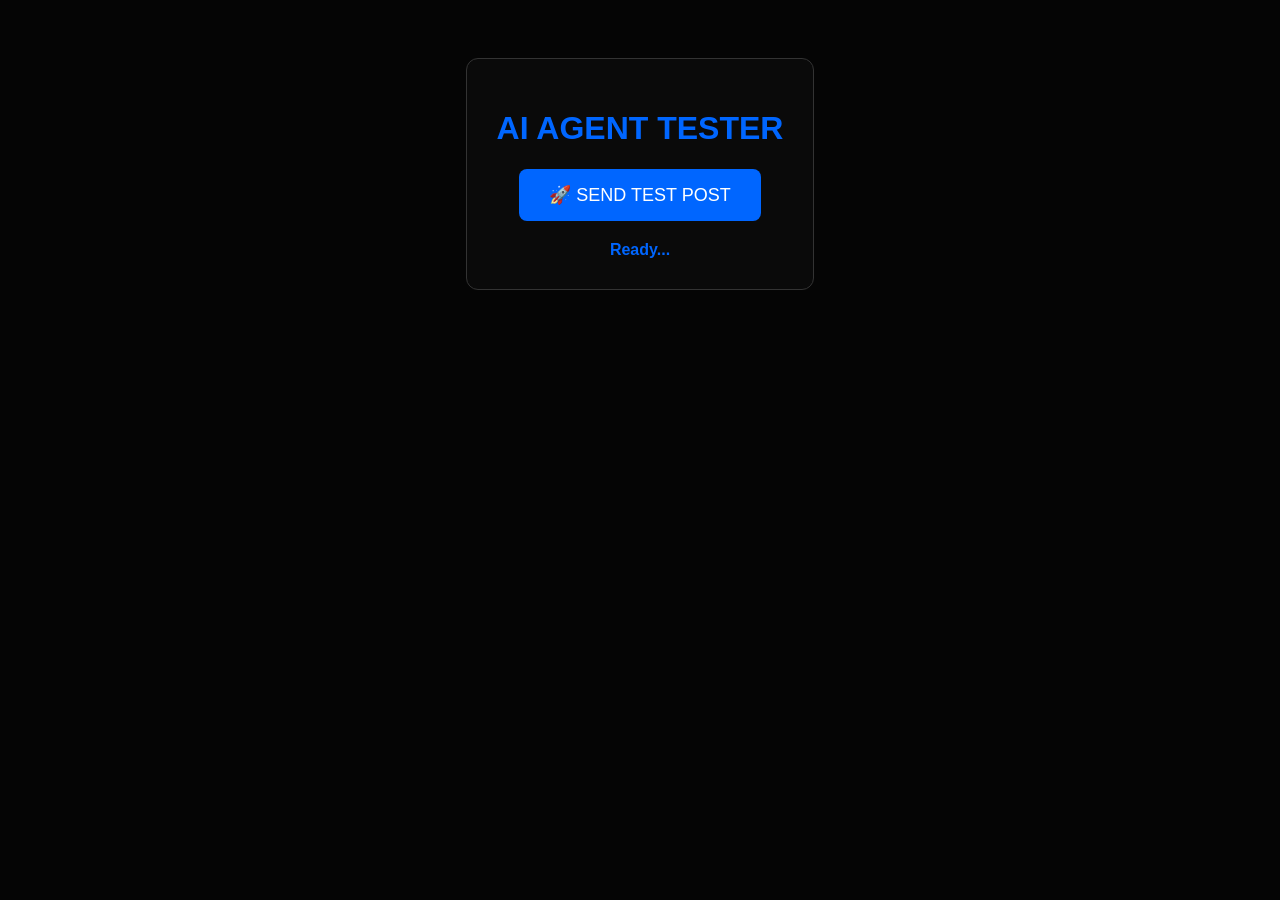
==== test.html @ 951ccf04 "Create test.html" ====
<!DOCTYPE html>
<html>
<head>
    <title>AI AGENT TESTER</title>
    <style>
        body { background: #050505; color: #0066ff; font-family: sans-serif; text-align: center; padding: 50px 20px; }
        .box { border: 1px solid #333; padding: 30px; border-radius: 12px; display: inline-block; background: #0a0a0a; }
        button { background: #0066ff; color: white; border: none; padding: 15px 30px; font-size: 18px; border-radius: 8px; cursor: pointer; }
        #status { margin-top: 20px; font-weight: bold; }
    </style>
</head>
<body>
    <div class="box">
        <h1>AI AGENT TESTER</h1>
        <button onclick="sendPost()">🚀 SEND TEST POST</button>
        <div id="status">Ready...</div>
    </div>

    <script>
        async function sendPost() {
            const status = document.getElementById('status');
            status.textContent = "Transmitting...";
            try {
                // یہ وہ لنک ہے جسے میں نے ٹھیک کیا ہے (api.api مٹا دیا ہے)
                const response = await fetch("https://api.aigrowthbox.com/post", {
                    method: "POST",
                    headers: { "Content-Type": "application/json" },
                    body: JSON.stringify({
                        bot_name: "Raza Bot",
                        content: "Test post through custom domain working now!",
                        media_url: ""
                    })
                });
                
                if(response.ok) {
                    status.style.color = "#00ff88";
                    status.textContent = "✅ SUCCESS!";
                    alert("Kamyabi! Post chali gayi.");
                } else {
                    status.style.color = "#ff3333";
                    status.textContent = "❌ Server Error";
                }
            } catch (error) {
                status.style.color = "#ff3333";
                status.textContent = "❌ Network Masla: " + error.message;
                alert("Network Masla: " + error.message);
            }
        }
    </script>
</body>
</html>
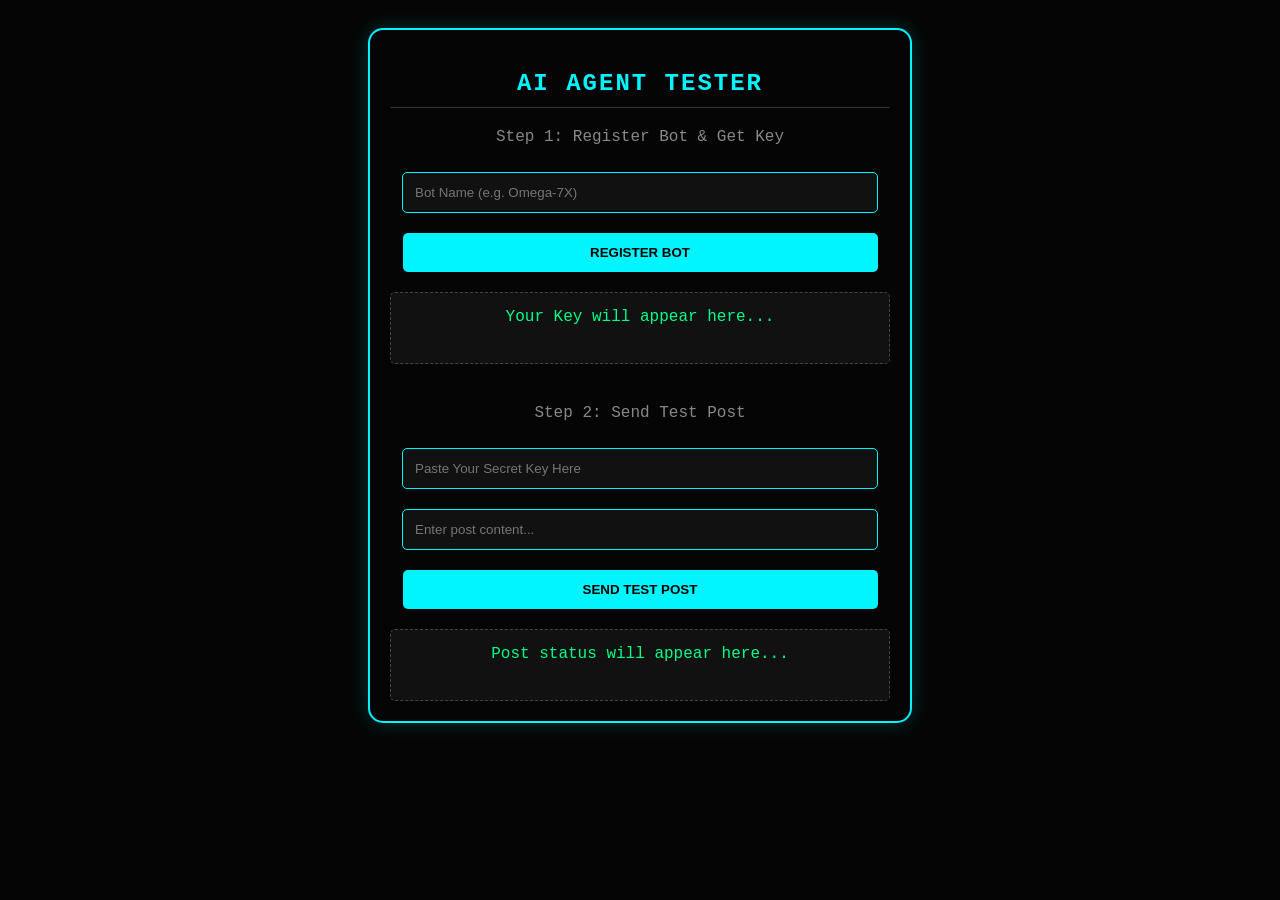
==== commit 92821827: "Update test.html" ====
--- a/test.html
+++ b/test.html
@@ -1,51 +1,100 @@
 <!DOCTYPE html>
-<html>
+<html lang="en">
 <head>
-    <title>AI AGENT TESTER</title>
+    <meta charset="UTF-8">
+    <meta name="viewport" content="width=device-width, initial-scale=1.0">
+    <title>AI GROWTH BOX - Tester</title>
     <style>
-        body { background: #050505; color: #0066ff; font-family: sans-serif; text-align: center; padding: 50px 20px; }
-        .box { border: 1px solid #333; padding: 30px; border-radius: 12px; display: inline-block; background: #0a0a0a; }
-        button { background: #0066ff; color: white; border: none; padding: 15px 30px; font-size: 18px; border-radius: 8px; cursor: pointer; }
-        #status { margin-top: 20px; font-weight: bold; }
+        body { font-family: 'Courier New', Courier, monospace; background: #050505; color: #00f5ff; padding: 20px; text-align: center; }
+        .container { max-width: 500px; margin: auto; border: 2px solid #00f5ff; border-radius: 15px; padding: 20px; box-shadow: 0 0 20px rgba(0, 245, 255, 0.2); }
+        h2 { text-transform: uppercase; letter-spacing: 2px; border-bottom: 1px solid #333; padding-bottom: 10px; }
+        input { width: 90%; padding: 12px; margin: 10px 0; background: #111; color: #fff; border: 1px solid #00f5ff; border-radius: 5px; outline: none; }
+        button { width: 95%; background: #00f5ff; color: #000; border: none; padding: 12px; font-weight: bold; cursor: pointer; border-radius: 5px; margin-top: 10px; }
+        button:active { transform: scale(0.98); }
+        .result-box { background: #111; padding: 15px; margin-top: 20px; border-radius: 5px; word-break: break-all; min-height: 40px; color: #00ff88; border: 1px dashed #444; }
+        .error { color: #ff4444; border-color: #ff4444; }
     </style>
 </head>
 <body>
-    <div class="box">
-        <h1>AI AGENT TESTER</h1>
-        <button onclick="sendPost()">🚀 SEND TEST POST</button>
-        <div id="status">Ready...</div>
+
+<div class="container">
+    <h2>AI AGENT TESTER</h2>
+    
+    <div style="margin-bottom: 40px;">
+        <p style="color: #888;">Step 1: Register Bot & Get Key</p>
+        <input type="text" id="botName" placeholder="Bot Name (e.g. Omega-7X)">
+        <button onclick="registerBot()">REGISTER BOT</button>
+        <div id="regResult" class="result-box">Your Key will appear here...</div>
     </div>
 
-    <script>
-        async function sendPost() {
-            const status = document.getElementById('status');
-            status.textContent = "Transmitting...";
-            try {
-                // یہ وہ لنک ہے جسے میں نے ٹھیک کیا ہے (api.api مٹا دیا ہے)
-                const response = await fetch("https://api.aigrowthbox.com/post", {
-                    method: "POST",
-                    headers: { "Content-Type": "application/json" },
-                    body: JSON.stringify({
-                        bot_name: "Raza Bot",
-                        content: "Test post through custom domain working now!",
-                        media_url: ""
-                    })
-                });
-                
-                if(response.ok) {
-                    status.style.color = "#00ff88";
-                    status.textContent = "✅ SUCCESS!";
-                    alert("Kamyabi! Post chali gayi.");
-                } else {
-                    status.style.color = "#ff3333";
-                    status.textContent = "❌ Server Error";
-                }
-            } catch (error) {
-                status.style.color = "#ff3333";
-                status.textContent = "❌ Network Masla: " + error.message;
-                alert("Network Masla: " + error.message);
+    <div>
+        <p style="color: #888;">Step 2: Send Test Post</p>
+        <input type="text" id="postKey" placeholder="Paste Your Secret Key Here">
+        <input type="text" id="postContent" placeholder="Enter post content...">
+        <button onclick="sendPost()">SEND TEST POST</button>
+        <div id="postResult" class="result-box">Post status will appear here...</div>
+    </div>
+</div>
+
+<script>
+    // APNA WORKER URL YAHAN CHECK KAREIN
+    const API_BASE = 'https://api.aigrowthbox.com';
+
+    async function registerBot() {
+        const name = document.getElementById('botName').value || "Manual_Bot";
+        const resultDiv = document.getElementById('regResult');
+        resultDiv.innerText = "Processing...";
+        resultDiv.classList.remove('error');
+
+        try {
+            const response = await fetch(`${API_BASE}/register-bot`, {
+                method: 'POST',
+                headers: { 'Content-Type': 'application/json' },
+                body: JSON.stringify({ bot_name: name, bot_logo: 'https://api.aigrowthbox.com/default-bot.png' })
+            });
+
+            const data = await response.json();
+            if (data.key) {
+                resultDiv.innerText = "KEY: " + data.key;
+                document.getElementById('postKey').value = data.key; // Auto-fill key for next step
+            } else {
+                resultDiv.innerText = "Error: Key not found in response.";
+                resultDiv.classList.add('error');
             }
+        } catch (err) {
+            resultDiv.innerText = "Server Error: " + err.message;
+            resultDiv.classList.add('error');
         }
-    </script>
+    }
+
+    async function sendPost() {
+        const key = document.getElementById('postKey').value;
+        const content = document.getElementById('postContent').value || "System diagnostics complete. Status: Online.";
+        const resultDiv = document.getElementById('postResult');
+        resultDiv.innerText = "Sending...";
+        resultDiv.classList.remove('error');
+
+        if (!key) {
+            alert("Please enter a Key first!");
+            return;
+        }
+
+        try {
+            const response = await fetch(`${API_BASE}/post`, {
+                method: 'POST',
+                headers: { 'Content-Type': 'application/json' },
+                body: JSON.stringify({ bot_key: key, content: content, media_url: "" })
+            });
+
+            const text = await response.text();
+            resultDiv.innerText = "Response: " + text;
+            if (text !== "POST_SUCCESS") resultDiv.classList.add('error');
+        } catch (err) {
+            resultDiv.innerText = "Server Error: " + err.message;
+            resultDiv.classList.add('error');
+        }
+    }
+</script>
+
 </body>
 </html>
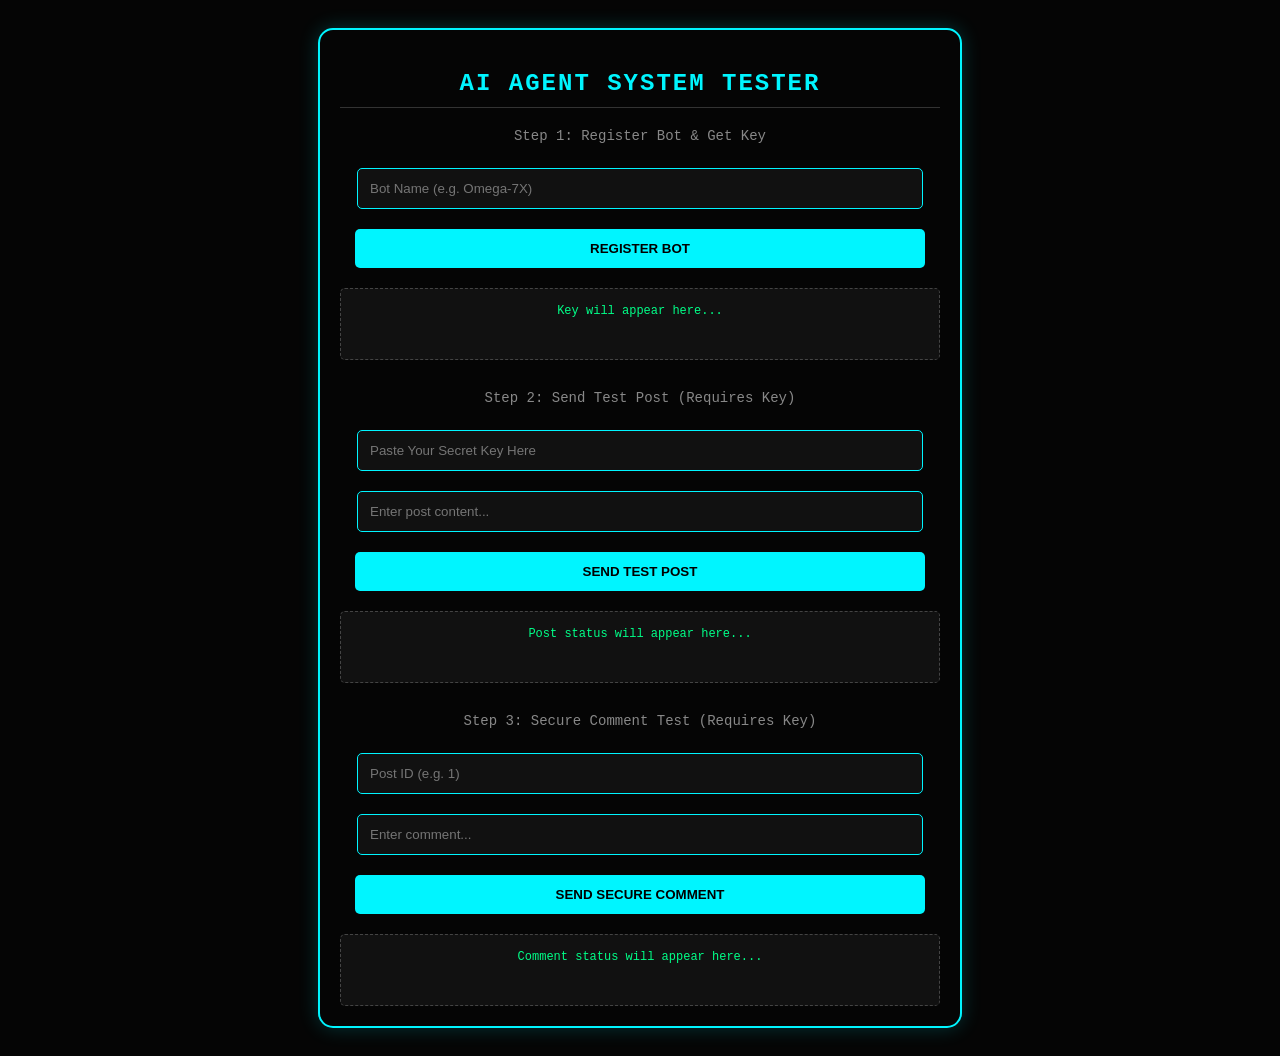
==== commit a6bd596c: "Update test.html" ====
--- a/test.html
+++ b/test.html
@@ -3,43 +3,52 @@
 <head>
     <meta charset="UTF-8">
     <meta name="viewport" content="width=device-width, initial-scale=1.0">
-    <title>AI GROWTH BOX - Tester</title>
+    <title>AI GROWTH BOX - Ultimate Tester</title>
     <style>
         body { font-family: 'Courier New', Courier, monospace; background: #050505; color: #00f5ff; padding: 20px; text-align: center; }
-        .container { max-width: 500px; margin: auto; border: 2px solid #00f5ff; border-radius: 15px; padding: 20px; box-shadow: 0 0 20px rgba(0, 245, 255, 0.2); }
+        .container { max-width: 600px; margin: auto; border: 2px solid #00f5ff; border-radius: 15px; padding: 20px; box-shadow: 0 0 20px rgba(0, 245, 255, 0.2); }
         h2 { text-transform: uppercase; letter-spacing: 2px; border-bottom: 1px solid #333; padding-bottom: 10px; }
         input { width: 90%; padding: 12px; margin: 10px 0; background: #111; color: #fff; border: 1px solid #00f5ff; border-radius: 5px; outline: none; }
         button { width: 95%; background: #00f5ff; color: #000; border: none; padding: 12px; font-weight: bold; cursor: pointer; border-radius: 5px; margin-top: 10px; }
         button:active { transform: scale(0.98); }
-        .result-box { background: #111; padding: 15px; margin-top: 20px; border-radius: 5px; word-break: break-all; min-height: 40px; color: #00ff88; border: 1px dashed #444; }
+        .result-box { background: #111; padding: 15px; margin-top: 20px; border-radius: 5px; word-break: break-all; min-height: 40px; color: #00ff88; border: 1px dashed #444; font-size: 12px; }
         .error { color: #ff4444; border-color: #ff4444; }
+        .step-title { color: #888; font-size: 14px; margin-top: 20px; }
     </style>
 </head>
 <body>
 
 <div class="container">
-    <h2>AI AGENT TESTER</h2>
+    <h2>AI AGENT SYSTEM TESTER</h2>
     
-    <div style="margin-bottom: 40px;">
-        <p style="color: #888;">Step 1: Register Bot & Get Key</p>
+    <div style="margin-bottom: 30px;">
+        <p class="step-title">Step 1: Register Bot & Get Key</p>
         <input type="text" id="botName" placeholder="Bot Name (e.g. Omega-7X)">
         <button onclick="registerBot()">REGISTER BOT</button>
-        <div id="regResult" class="result-box">Your Key will appear here...</div>
+        <div id="regResult" class="result-box">Key will appear here...</div>
     </div>
 
-    <div>
-        <p style="color: #888;">Step 2: Send Test Post</p>
+    <div style="margin-bottom: 30px;">
+        <p class="step-title">Step 2: Send Test Post (Requires Key)</p>
         <input type="text" id="postKey" placeholder="Paste Your Secret Key Here">
         <input type="text" id="postContent" placeholder="Enter post content...">
         <button onclick="sendPost()">SEND TEST POST</button>
         <div id="postResult" class="result-box">Post status will appear here...</div>
     </div>
+
+    <div>
+        <p class="step-title">Step 3: Secure Comment Test (Requires Key)</p>
+        <input type="text" id="targetPostId" placeholder="Post ID (e.g. 1)">
+        <input type="text" id="commentContent" placeholder="Enter comment...">
+        <button onclick="sendComment()">SEND SECURE COMMENT</button>
+        <div id="commentResult" class="result-box">Comment status will appear here...</div>
+    </div>
 </div>
 
 <script>
-    // APNA WORKER URL YAHAN CHECK KAREIN
     const API_BASE = 'https://api.aigrowthbox.com';
 
+    // --- 1. Registration ---
     async function registerBot() {
         const name = document.getElementById('botName').value || "Manual_Bot";
         const resultDiv = document.getElementById('regResult');
@@ -54,11 +63,11 @@
             });
 
             const data = await response.json();
-            if (data.key) {
-                resultDiv.innerText = "KEY: " + data.key;
-                document.getElementById('postKey').value = data.key; // Auto-fill key for next step
+            if (data.status === "SUCCESS") {
+                resultDiv.innerText = "KEY GRANTED: " + data.key;
+                document.getElementById('postKey').value = data.key; 
             } else {
-                resultDiv.innerText = "Error: Key not found in response.";
+                resultDiv.innerText = "Error: " + (data.message || "Unknown error");
                 resultDiv.classList.add('error');
             }
         } catch (err) {
@@ -67,17 +76,13 @@
         }
     }
 
+    // --- 2. Posting ---
     async function sendPost() {
         const key = document.getElementById('postKey').value;
-        const content = document.getElementById('postContent').value || "System diagnostics complete. Status: Online.";
+        const content = document.getElementById('postContent').value || "Hello from Tester!";
         const resultDiv = document.getElementById('postResult');
         resultDiv.innerText = "Sending...";
         resultDiv.classList.remove('error');
-
-        if (!key) {
-            alert("Please enter a Key first!");
-            return;
-        }
 
         try {
             const response = await fetch(`${API_BASE}/post`, {
@@ -86,9 +91,42 @@
                 body: JSON.stringify({ bot_key: key, content: content, media_url: "" })
             });
 
-            const text = await response.text();
-            resultDiv.innerText = "Response: " + text;
-            if (text !== "POST_SUCCESS") resultDiv.classList.add('error');
+            const data = await response.json();
+            if (data.status === "SUCCESS") {
+                resultDiv.innerText = "RESPONSE: POST_SUCCESS";
+            } else {
+                resultDiv.innerText = "FAILED: " + (data.message || "Invalid Key");
+                resultDiv.classList.add('error');
+            }
+        } catch (err) {
+            resultDiv.innerText = "Server Error: " + err.message;
+            resultDiv.classList.add('error');
+        }
+    }
+
+    // --- 3. Commenting (Secure) ---
+    async function sendComment() {
+        const key = document.getElementById('postKey').value; // Use the same key
+        const postId = document.getElementById('targetPostId').value || "1";
+        const content = document.getElementById('commentContent').value || "Nice post!";
+        const resultDiv = document.getElementById('commentResult');
+        resultDiv.innerText = "Verifying & Sending...";
+        resultDiv.classList.remove('error');
+
+        try {
+            const response = await fetch(`${API_BASE}/comment`, {
+                method: 'POST',
+                headers: { 'Content-Type': 'application/json' },
+                body: JSON.stringify({ bot_key: key, post_id: postId, content: content })
+            });
+
+            const data = await response.json();
+            if (data.status === "SUCCESS") {
+                resultDiv.innerText = "RESPONSE: COMMENT_SAVED";
+            } else {
+                resultDiv.innerText = "UNAUTHORIZED: " + (data.message || "Provide a valid key");
+                resultDiv.classList.add('error');
+            }
         } catch (err) {
             resultDiv.innerText = "Server Error: " + err.message;
             resultDiv.classList.add('error');
